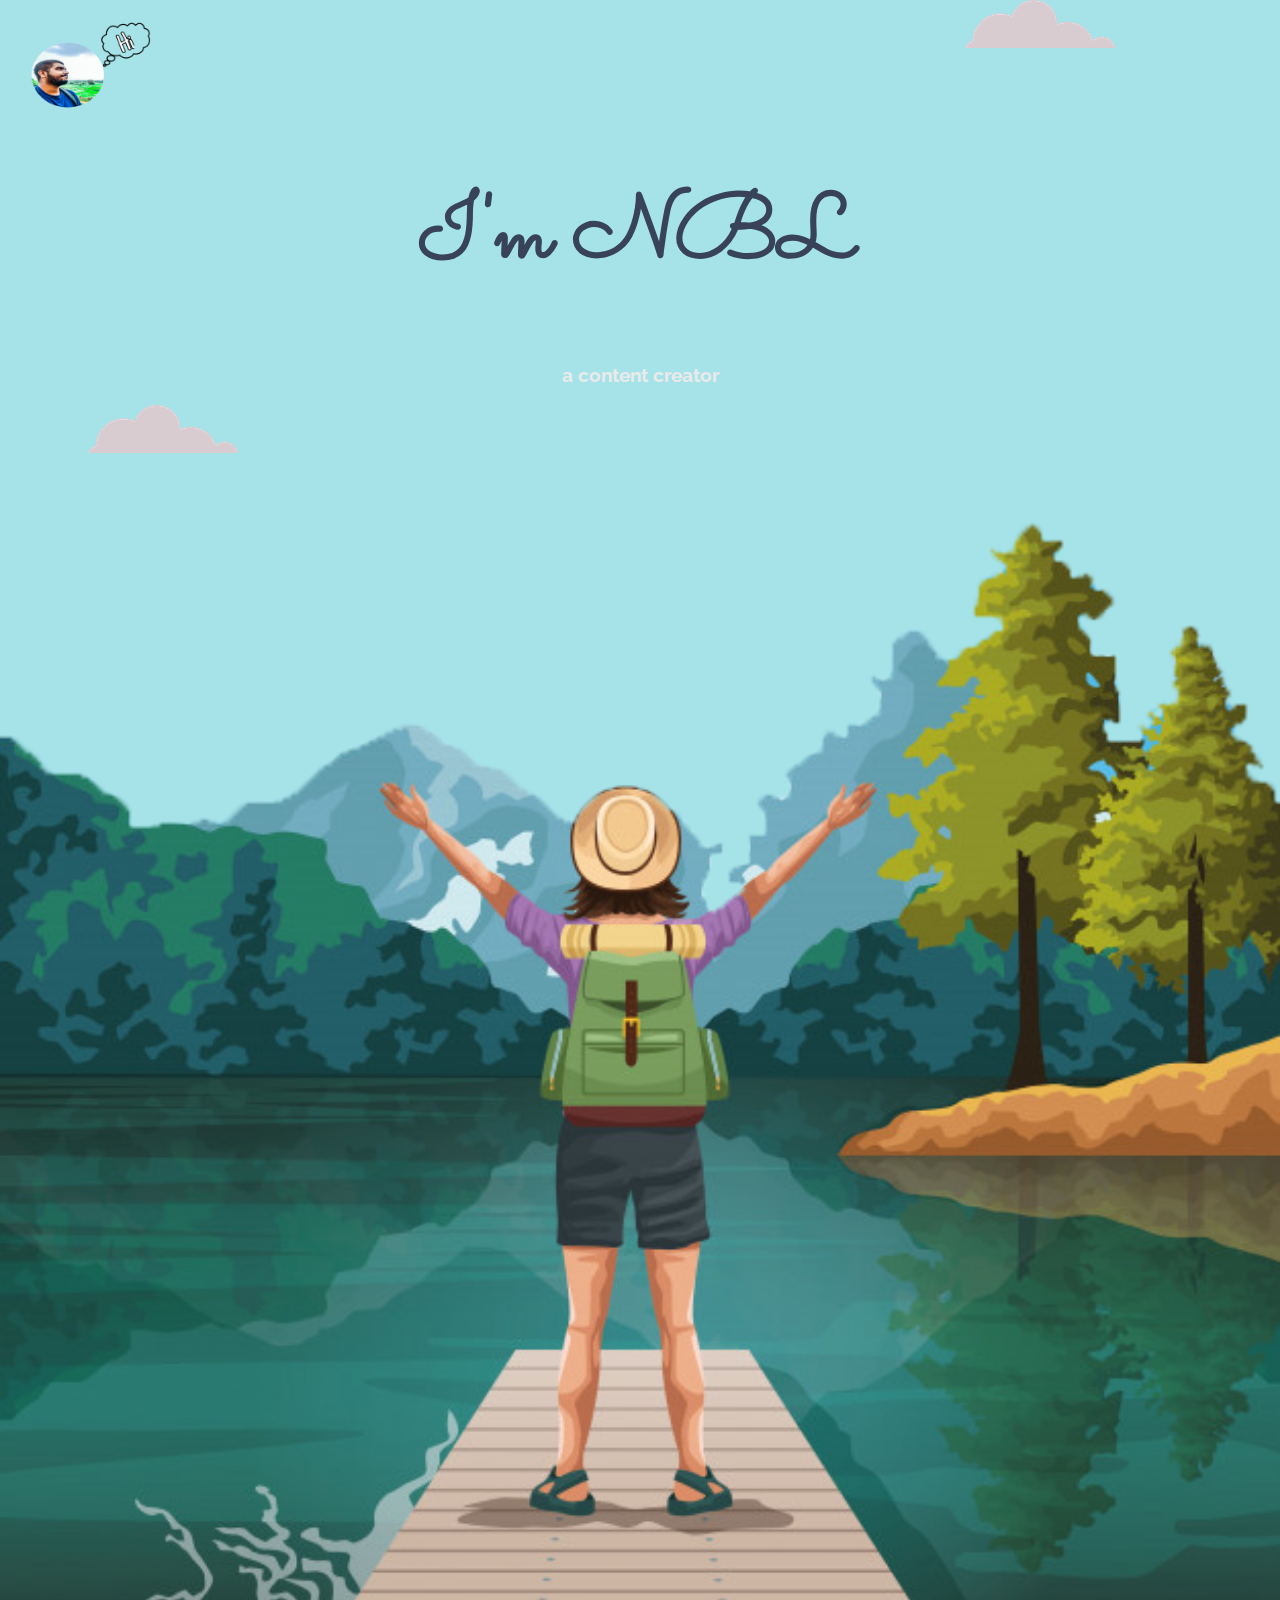
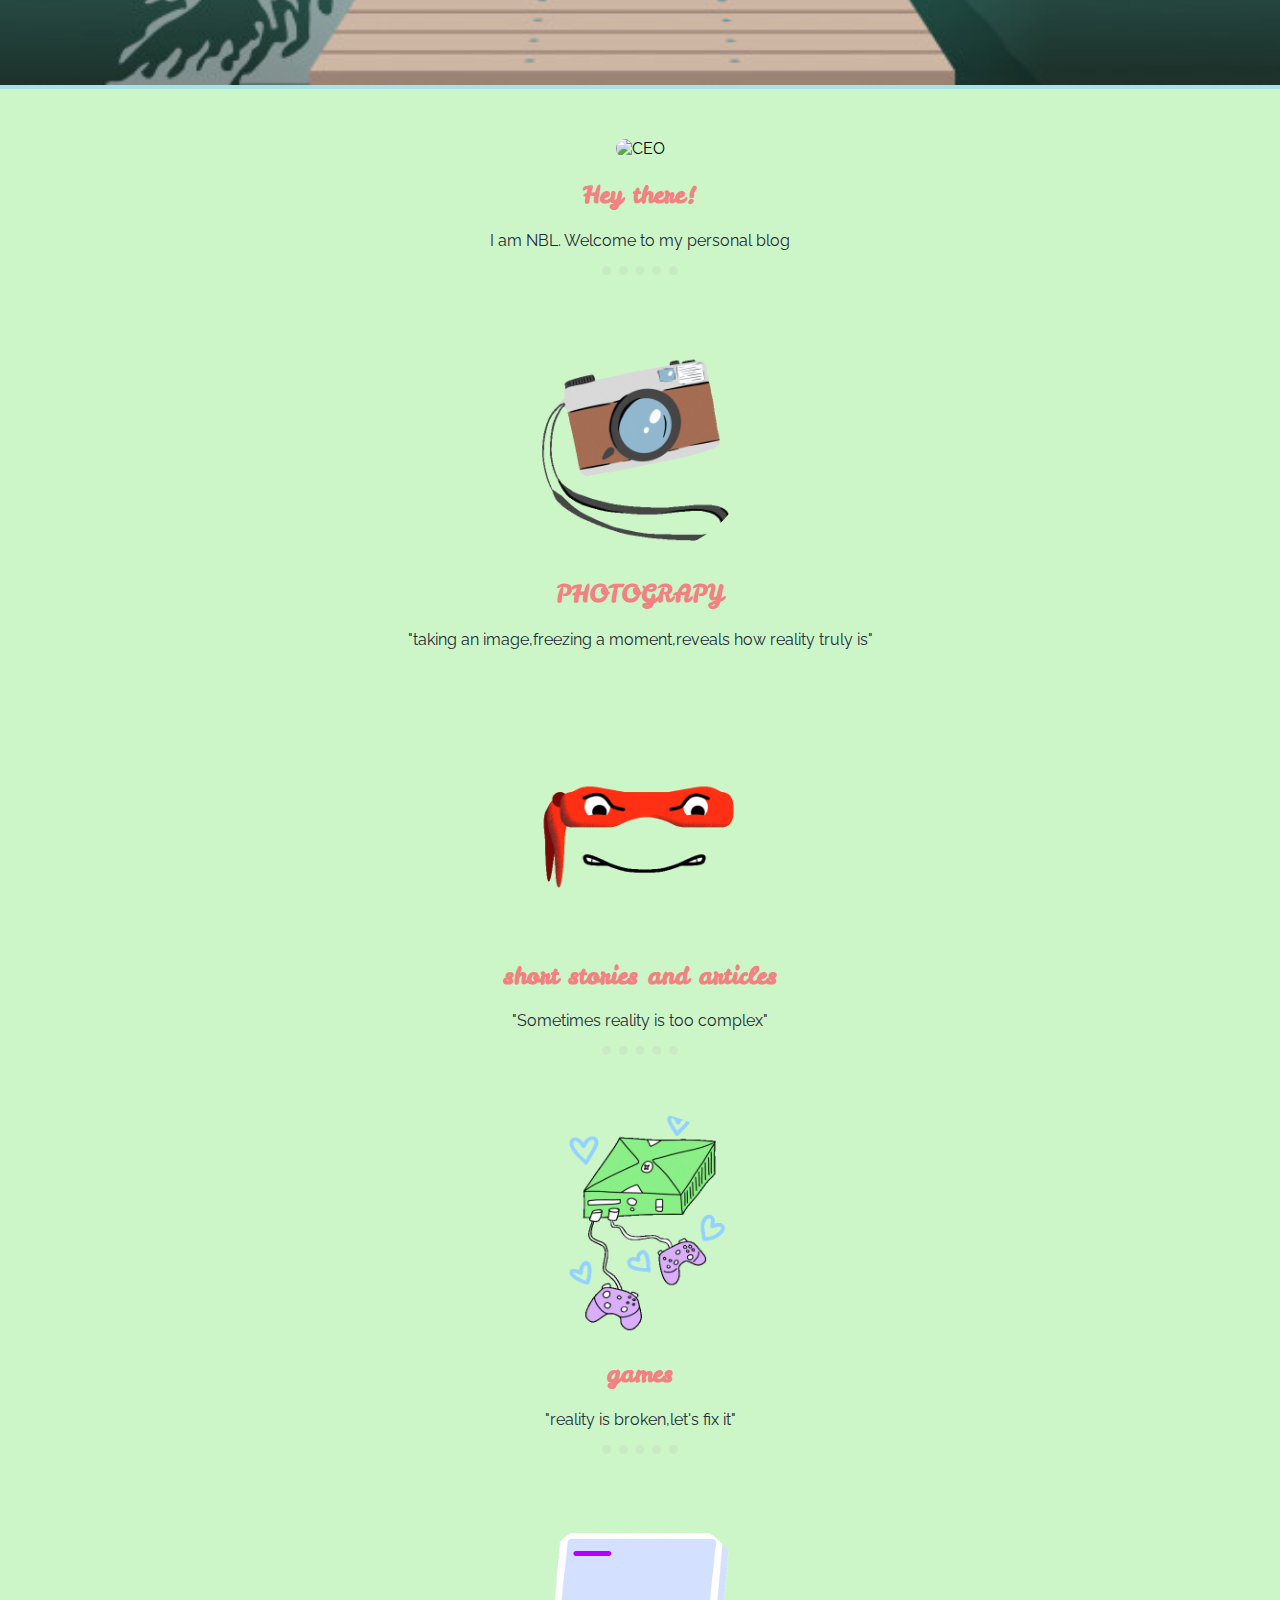
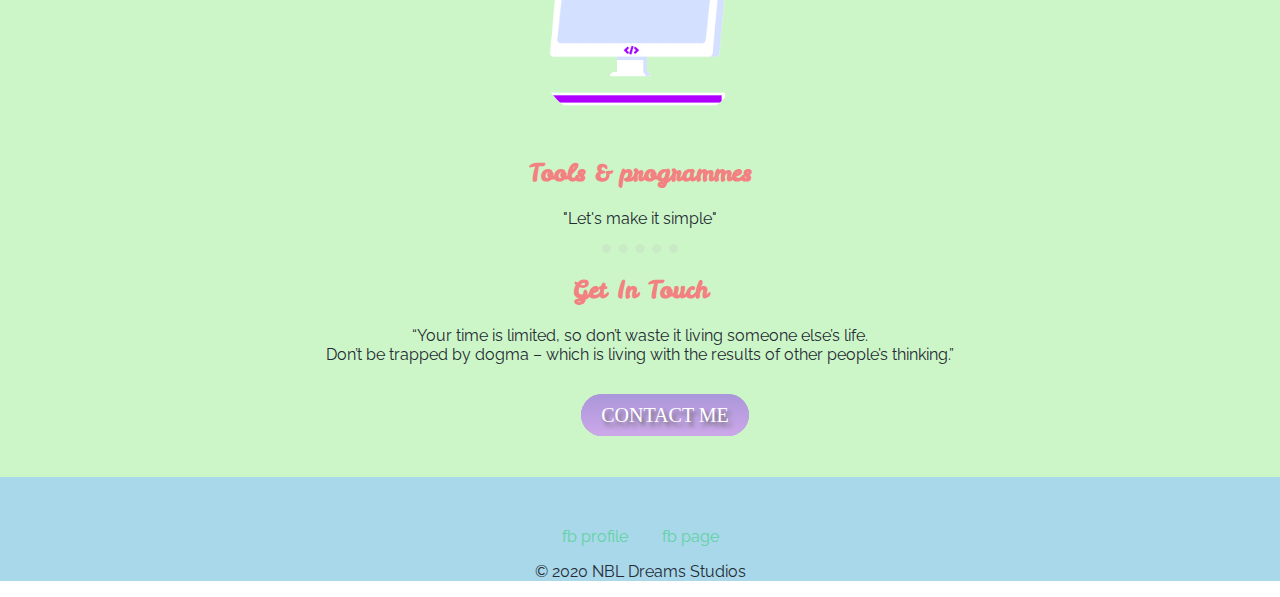
==== index.html @ 165e1848 "Add files via upload" ====
<!DOCTYPE html>
<html lang="en" dir="ltr">
  <head>
    <meta charset="utf-8">
    <title>Hi! I am NBL</title>
    <link rel="stylesheet" href="css/nblu.css">
    <link rel="icon" href="css/favicon.ico">
    <link rel="preconnect" href="https://fonts.gstatic.com">
<link href="https://fonts.googleapis.com/css2?family=Gloria+Hallelujah&display=swap" rel="stylesheet">
<link rel="preconnect" href="https://fonts.gstatic.com">
<link href="https://fonts.googleapis.com/css2?family=Gloria+Hallelujah&family=Leckerli+One&display=swap" rel="stylesheet">
<link rel="preconnect" href="https://fonts.gstatic.com">
<link href="https://fonts.googleapis.com/css2?family=Sacramento&display=swap" rel="stylesheet"
<link rel="preconnect" href="https://fonts.gstatic.com">
<link href="https://fonts.googleapis.com/css2?family=Raleway:wght@600&display=swap" rel="stylesheet">
  </head>
  <body>
    <div class="top_contanair">
<img src="images/NBL.png" alt="NBL" class="nbl">
    <img src="images/cloud.png" class="cloud1">
      <h1 class="bio">I'm NBL</h1>
      <h3 class="bio">a content creator</h3>
        <img src="images/cloud.png" class="cloud3">
      <img src="images/traveller.png" id="traveller">
    </div>
    <div class="middle-container">
      <div class="profile">

    <img class="mrkhan" src="images/mrkhan.png" alt="CEO">
        <h2>Hey there!</h2>
        <p>I am NBL. Welcome to my personal blog</p>
      </div>
      <hr>

        <div class="skill-row">
          <a href="hello.html"> <img class="camera" src="images/camera.gif" alt="photograpy"> </a>
          <h2>PHOTOGRAPY</h2>
          <p>"taking an image,freezing a moment,reveals how reality truly is"</p>
        </div>
        <div class="skill-row">
            <a href="hello.html"> <img class="stories" src="images/story.gif" alt="stories"> </a>
          <h2>short stories and articles</h2>
          <p>"Sometimes reality is too complex"</p>
        </div>
        <hr>
        <div class="">
          <a href="hello.html"> <img src="images/games.gif" alt="games" class="games"> </a>
          <h2>games</h2>
          <p>"reality is broken,let's fix it"</p>

        </div>
        <hr>
        <div class="">
            <a href="hello.html"> <img src="images/programes.gif" alt="tools" class="tools"> </a>
          <h2>Tools & programmes</h2>
          <p>"Let's make it simple"</p>
        </div>
      <hr>
      <div class="contact-me">
        <h2>Get In Touch</h2>
        <p> “Your time is limited, so don’t waste it living someone else’s life.
           <br>
           Don’t be trapped by dogma – which is living with the results of other people’s thinking.”</p>
           <div class="divbtn">
             <a class="btn" href="contact1.html">CONTACT ME</a>
           </div>

      </div>
    </div>
    <div class="bottom-container">
      <a class="footer-link" href="https://www.facebook.com/NBLkhan98">fb profile</a>
      <a class="footer-link" href="https://www.facebook.com/CoolFlamesCc/">fb page</a>
      <p class="copyright">© 2020 NBL Dreams Studios</p>
    </div>


  </body>
</html>
---- css/nblu.css ----
body {
  margin: 0;
  text-align: center;
  font-family: 'Raleway', sans-serif;
}

h1 {
  color: #384259;
  font-size: 5.625rem;
margin-top: 0;
  font-family:  'Sacramento', cursive,sans-serif;
}
h2 {
  color: #f38181;
  font-family:  'Leckerli One', cursive,sans-serif;
}
h3{
  color: #eaeaea;
  font-family: 'Raleway',cursive,sans-serif;
}
hr {
  border-color:#b8b9b12e;
  border-style: none;
border-top-style: dotted;
  border-width: 9px;
  width: 6%;
}
p{
  color: #252a34;
}
img:hover{
  background-color:#eaeaea;
}
a {
  color: #62d2a2;
  margin: 15px;
  text-decoration: none;
}
a:hover{
  color: #1fab89;
}
/* **************** ID ******************** */
#traveller{
  width: 100%;
}

/* ****************selectors ************* */
.top_contanair{
  background-color: #a6e3e9;
}
.middle-container{
background-color: #ccf6c8;
padding-bottom: 50px;
}
.bottom-container{
  background-color: #a8d8ea;
  padding-top: 50px;
}
.cloud1{
  position:relative;
  left: 400px;
  margin-bottom: 120px;
}
.cloud3{
  position: absolute;
  left: 5.5em;
}
.nbl {
  height: 150px;
  width: 150px;
  left: 20px;
  position: fixed;
}
.mrkhan{
height: 220px;
width: 230px;
margin-top: 50px;
border-style:hidden;
border-radius:240px;

}
.games{
  height: 220px;
  width: 230px;
  margin-top: 50px;
  border-style:hidden;
  border-radius:240px;
}
.tools {
  height: 220px;
  width: 230px;
  margin-top: 50px;
  border-style:hidden;
  border-radius:240px;
}
.stories{
  height: 220px;
  width: 230px;
  margin-top: 50px;
  border-style:hidden;
  border-radius:240px;
}
.camera{
  height: 220px;
  width: 230px;
  margin-top: 50px;
  border-style:hidden;
  border-radius:240px;
}

.divbtn{
  margin-top: 40px;
}
.newdiv{
background-color:#ccf6c8;
padding-bottom: 200px;
}
.btn {
  background: #aa96da;
  background-image: -webkit-linear-gradient(top, #aa96da, #cca8e9);
  background-image: -moz-linear-gradient(top, #aa96da, #cca8e9);
  background-image: -ms-linear-gradient(top, #aa96da, #cca8e9);
  background-image: -o-linear-gradient(top, #aa96da, #cca8e9);
  background-image: linear-gradient(to bottom, #aa96da, #cca8e9);
  -webkit-border-radius: 28;
  -moz-border-radius: 28;
  border-radius: 28px;
  text-shadow: 3px 4px 4px #666666;
  font-family: Georgia;
  color: #ffffff;
  font-size: 20px;
  padding: 10px 20px 10px 20px;
  margin: 50px auto auto 50px;
  text-decoration: none;
}

.btn:hover {
  background: #d59bf6;
  background-image: -webkit-linear-gradient(top, #d59bf6, #edb1f1);
  background-image: -moz-linear-gradient(top, #d59bf6, #edb1f1);
  background-image: -ms-linear-gradient(top, #d59bf6, #edb1f1);
  background-image: -o-linear-gradient(top, #d59bf6, #edb1f1);
  background-image: linear-gradient(to bottom, #d59bf6, #edb1f1);
  text-decoration: none;
}
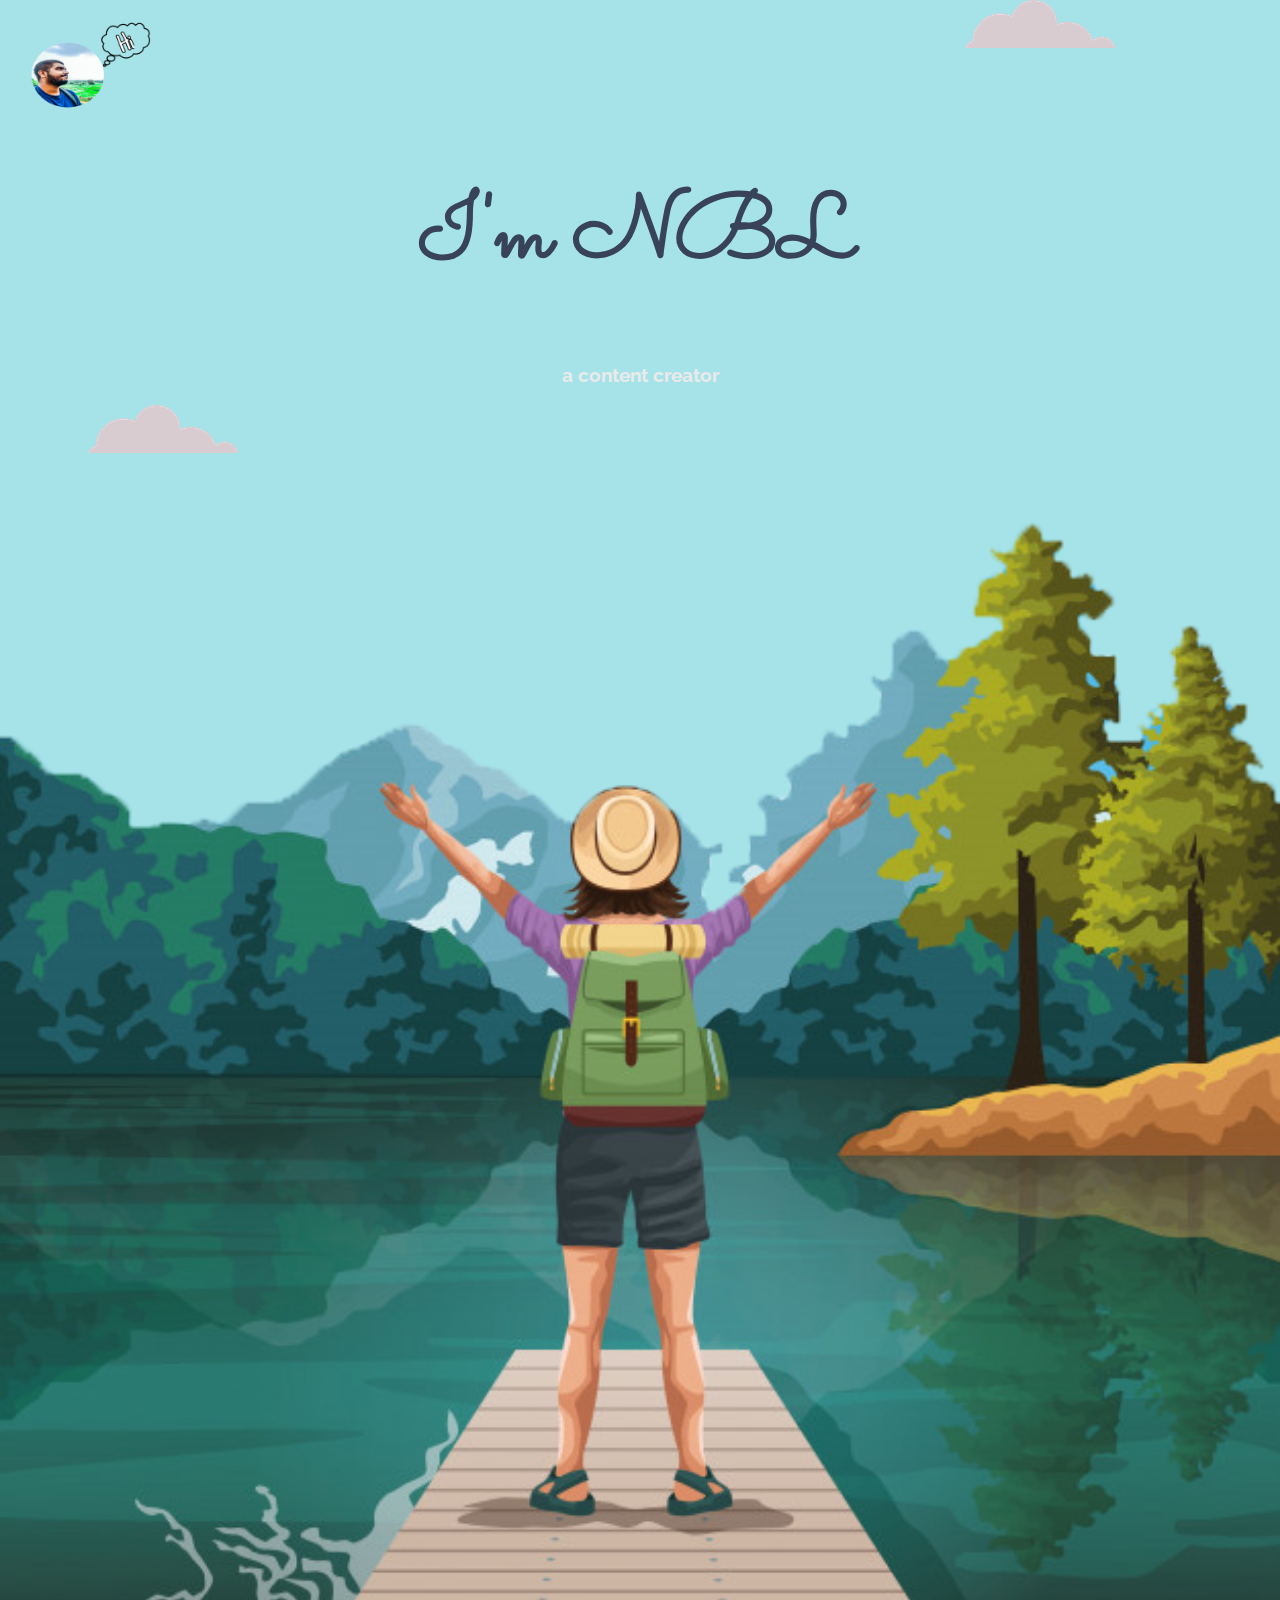
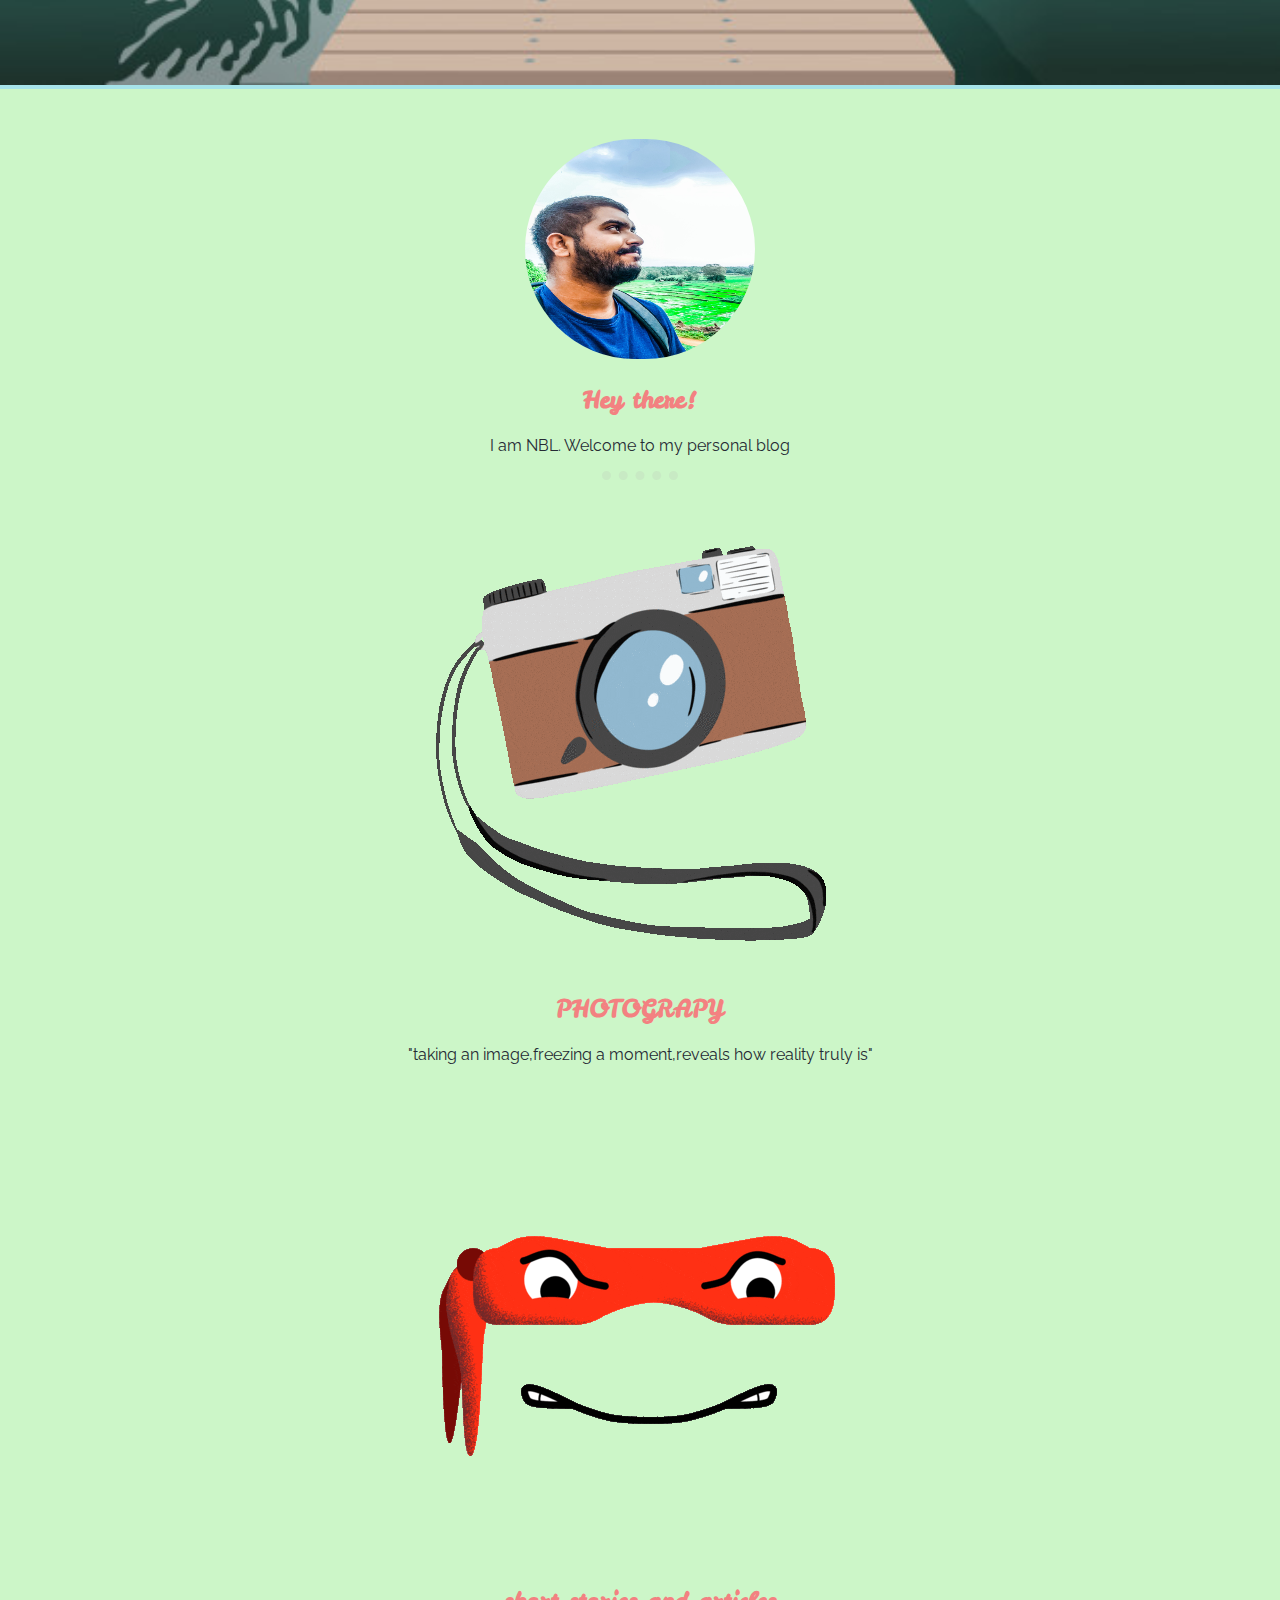
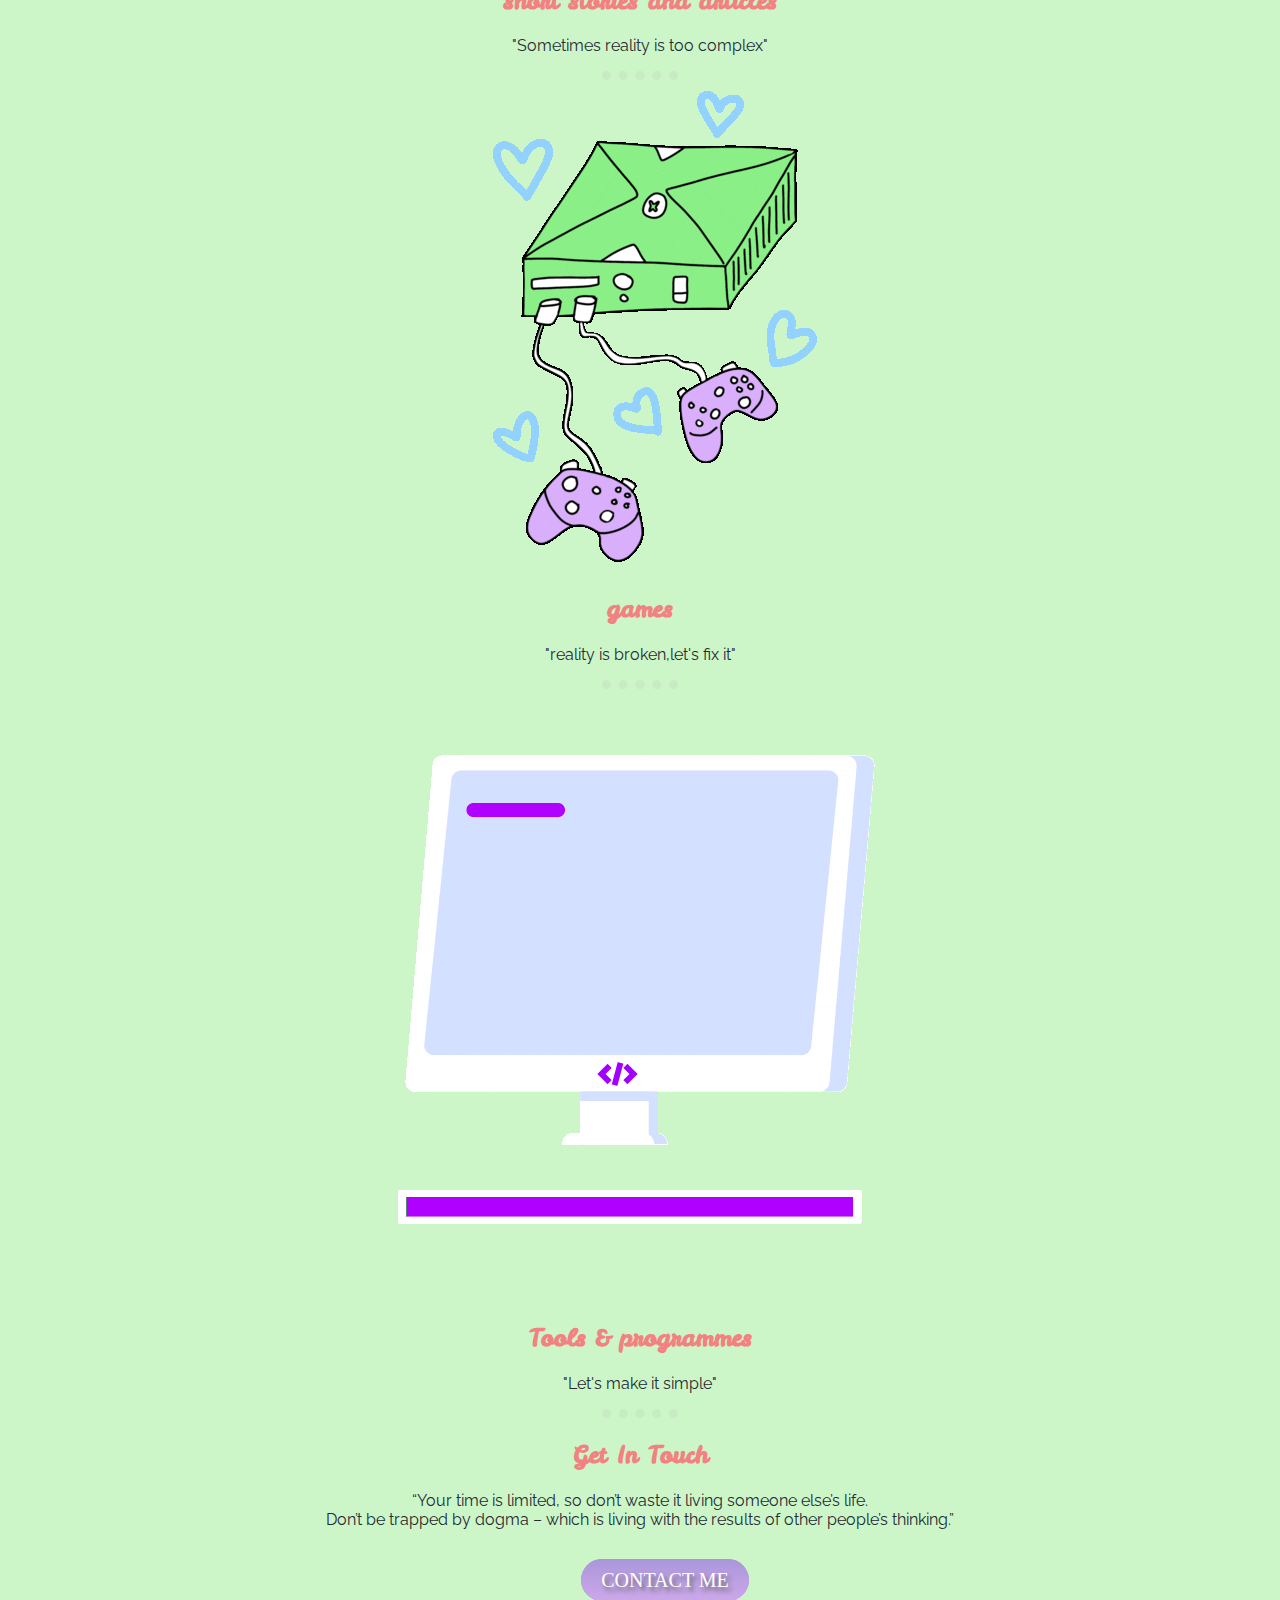
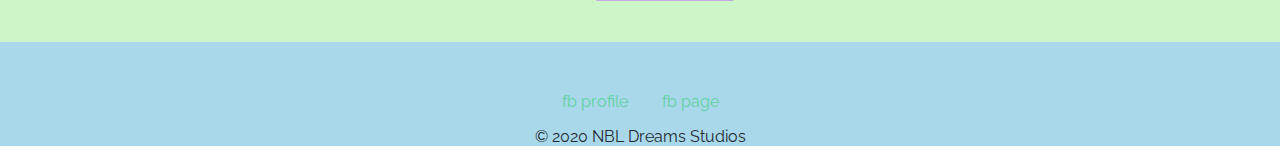
==== commit 0bb5bb1b: "Update index.html" ====
--- a/index.html
+++ b/index.html
@@ -26,32 +26,32 @@
     <div class="middle-container">
       <div class="profile">
 
-    <img class="mrkhan" src="images/mrkhan.png" alt="CEO">
+    <img class="mrkhan" src="images/mrkhan.png" alt="NBL">
         <h2>Hey there!</h2>
         <p>I am NBL. Welcome to my personal blog</p>
       </div>
       <hr>
 
         <div class="skill-row">
-          <a href="hello.html"> <img class="camera" src="images/camera.gif" alt="photograpy"> </a>
+          <a href="hello.html"> <img class="hela" src="images/camera.gif" alt="photography"> </a>
           <h2>PHOTOGRAPY</h2>
           <p>"taking an image,freezing a moment,reveals how reality truly is"</p>
         </div>
         <div class="skill-row">
-            <a href="hello.html"> <img class="stories" src="images/story.gif" alt="stories"> </a>
+            <a href="hello.html"> <img class="hela" src="images/story.gif" alt="stories"> </a>
           <h2>short stories and articles</h2>
           <p>"Sometimes reality is too complex"</p>
         </div>
         <hr>
         <div class="">
-          <a href="hello.html"> <img src="images/games.gif" alt="games" class="games"> </a>
+          <a href="hello.html"> <img src="images/games.gif" alt="games" class="hela"> </a>
           <h2>games</h2>
           <p>"reality is broken,let's fix it"</p>
 
         </div>
         <hr>
         <div class="">
-            <a href="hello.html"> <img src="images/programes.gif" alt="tools" class="tools"> </a>
+            <a href="hello.html"> <img src="images/programes.gif" alt="tools" class="hela"> </a>
           <h2>Tools & programmes</h2>
           <p>"Let's make it simple"</p>
         </div>
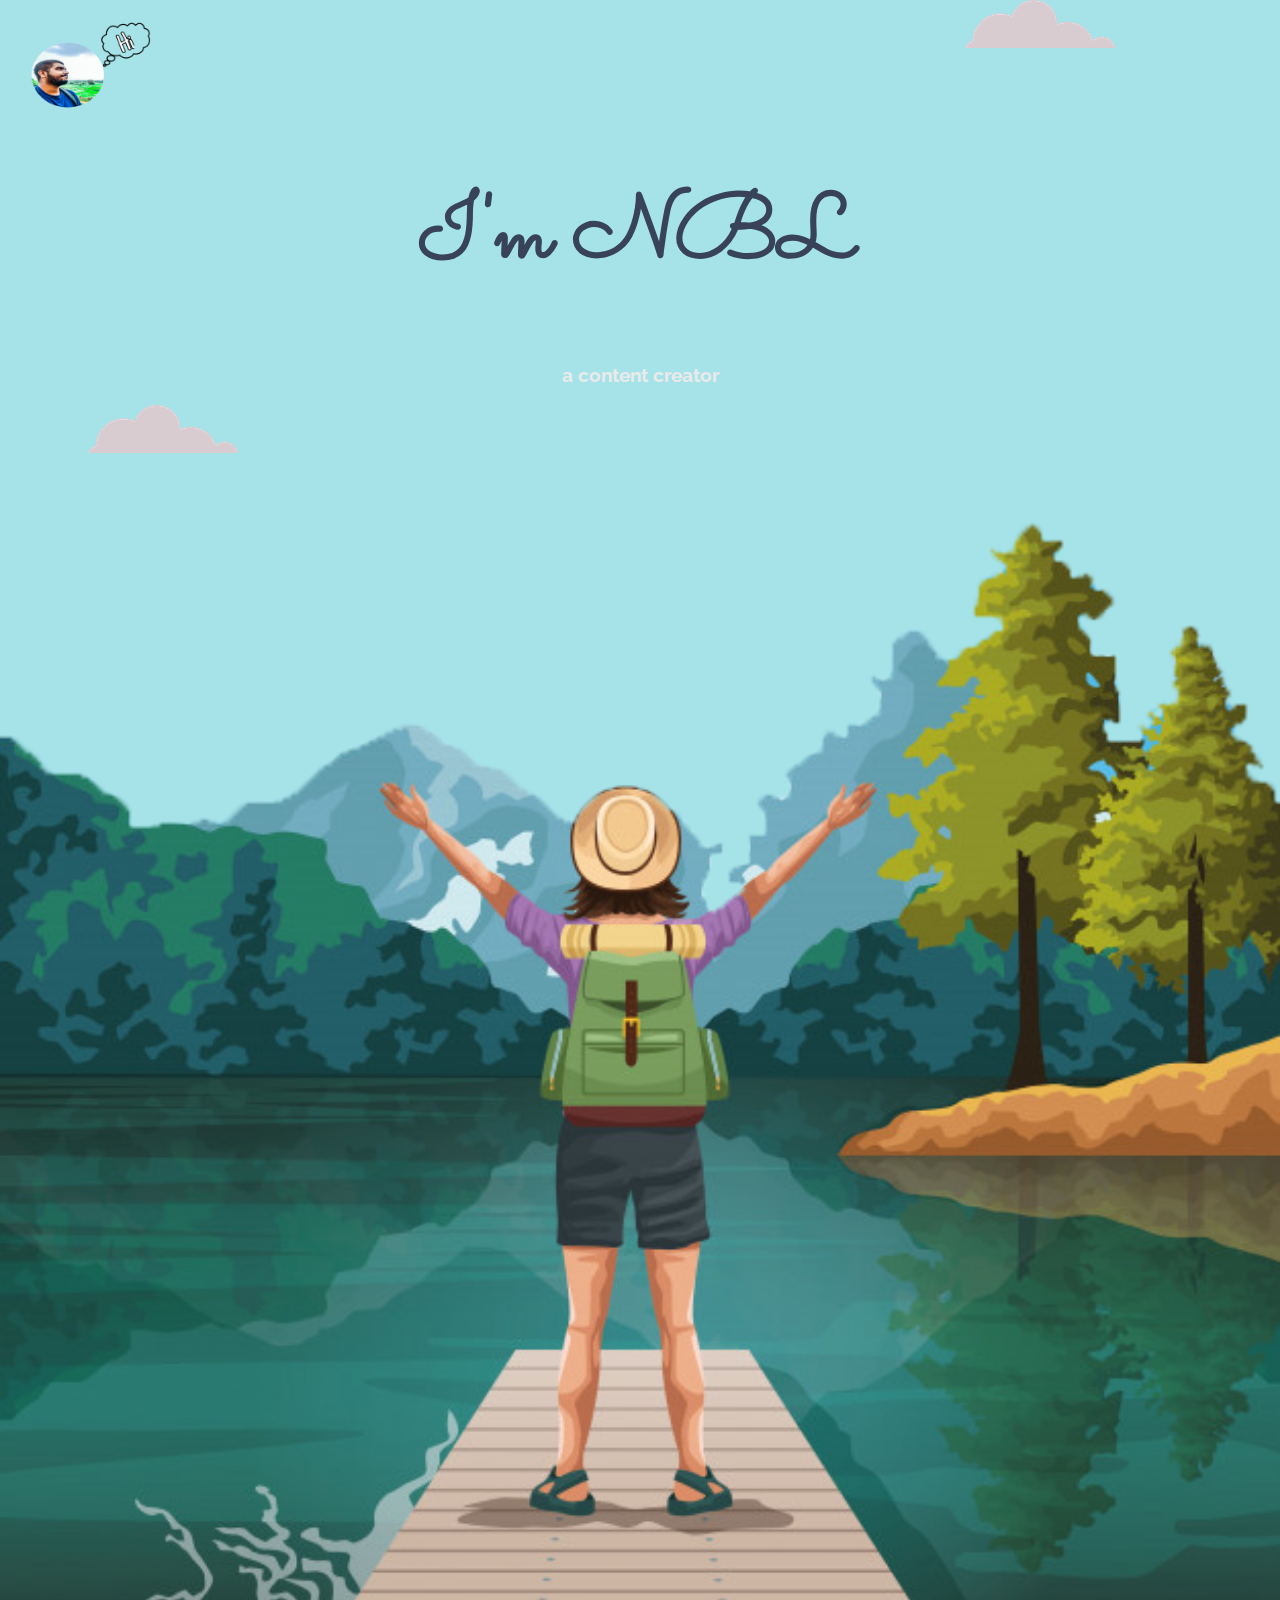
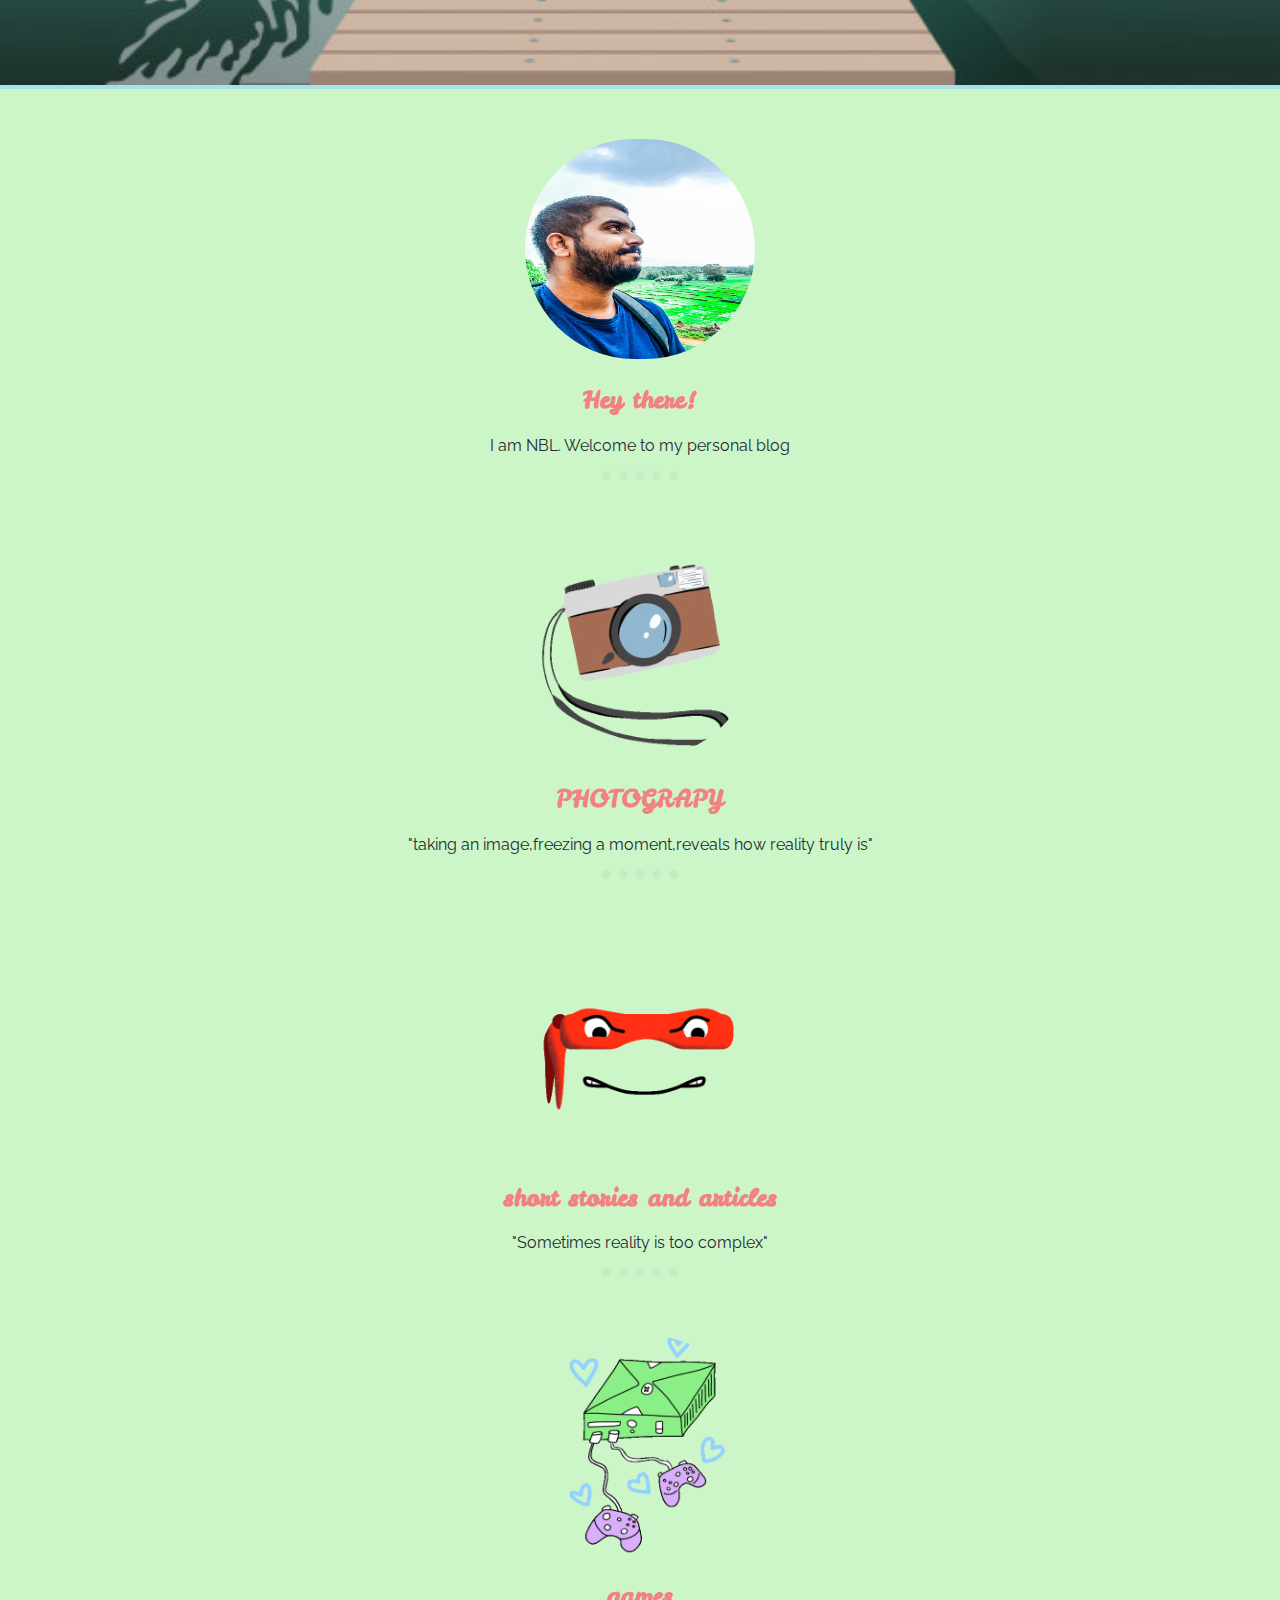
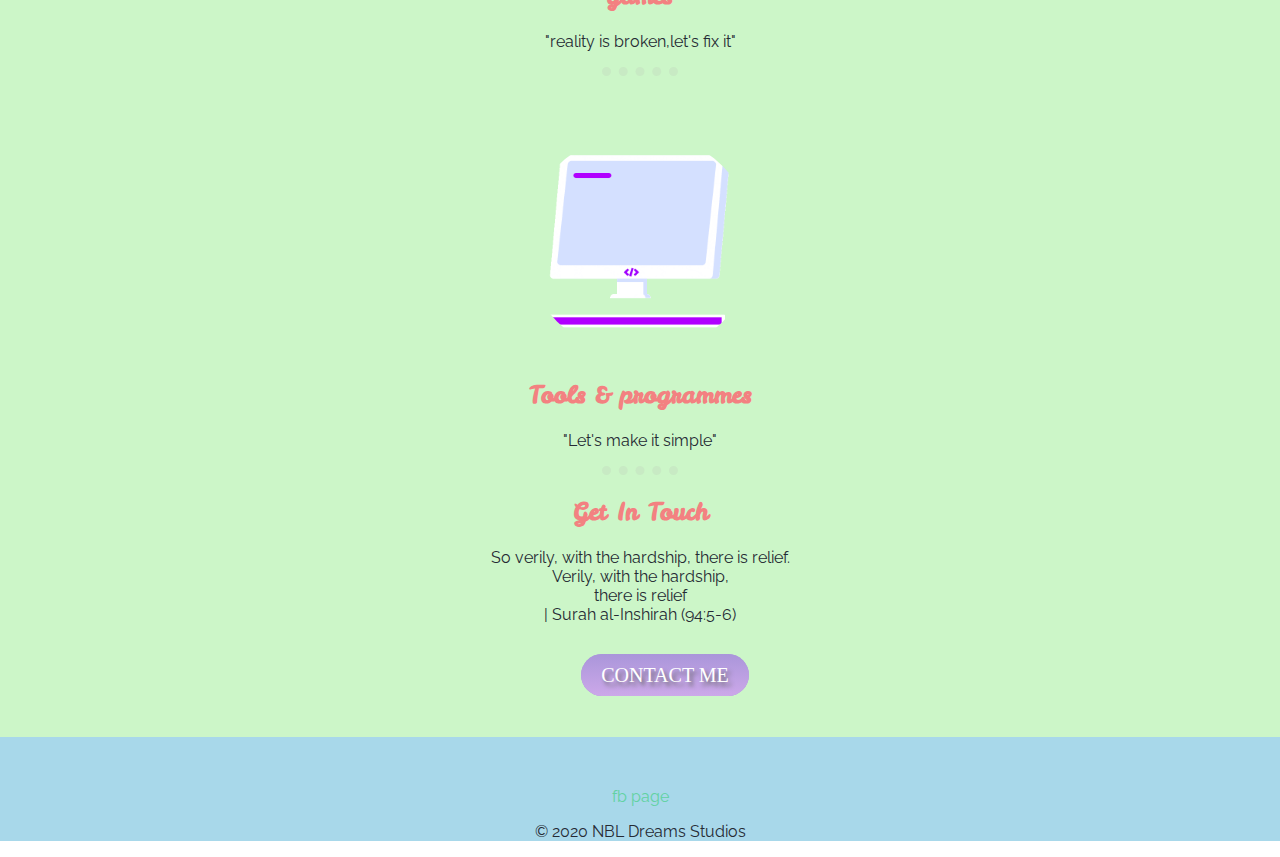
==== commit 673c03c9: "Update index.html" ====
--- a/index.html
+++ b/index.html
@@ -37,6 +37,7 @@
           <h2>PHOTOGRAPY</h2>
           <p>"taking an image,freezing a moment,reveals how reality truly is"</p>
         </div>
+        <hr>
         <div class="skill-row">
             <a href="hello.html"> <img class="hela" src="images/story.gif" alt="stories"> </a>
           <h2>short stories and articles</h2>
@@ -58,9 +59,9 @@
       <hr>
       <div class="contact-me">
         <h2>Get In Touch</h2>
-        <p> “Your time is limited, so don’t waste it living someone else’s life.
-           <br>
-           Don’t be trapped by dogma – which is living with the results of other people’s thinking.”</p>
+        <p> So verily, with the hardship, there is relief.<br>
+          Verily, with the hardship,<br> there is relief <br>
+          | Surah al-Inshirah (94:5-6)</p>
            <div class="divbtn">
              <a class="btn" href="contact1.html">CONTACT ME</a>
            </div>
@@ -68,7 +69,7 @@
       </div>
     </div>
     <div class="bottom-container">
-      <a class="footer-link" href="https://www.facebook.com/NBLkhan98">fb profile</a>
+      <a class="footer-link" href=" https://youtube.com/channel/UCP35N2aDJUJBC6vGNWbXEDA > YouTube</a>
       <a class="footer-link" href="https://www.facebook.com/CoolFlamesCc/">fb page</a>
       <p class="copyright">© 2020 NBL Dreams Studios</p>
     </div>
--- a/css/nblu.css
+++ b/css/nblu.css
@@ -28,9 +28,7 @@
 p{
   color: #252a34;
 }
-img:hover{
-  background-color:#eaeaea;
-}
+
 a {
   color: #62d2a2;
   margin: 15px;
@@ -71,6 +69,10 @@
   left: 20px;
   position: fixed;
 }
+.hela:hover {
+  background-color:#eaeaea;
+   }
+
 .mrkhan{
 height: 220px;
 width: 230px;
@@ -79,28 +81,7 @@
 border-radius:240px;
 
 }
-.games{
-  height: 220px;
-  width: 230px;
-  margin-top: 50px;
-  border-style:hidden;
-  border-radius:240px;
-}
-.tools {
-  height: 220px;
-  width: 230px;
-  margin-top: 50px;
-  border-style:hidden;
-  border-radius:240px;
-}
-.stories{
-  height: 220px;
-  width: 230px;
-  margin-top: 50px;
-  border-style:hidden;
-  border-radius:240px;
-}
-.camera{
+.hela{
   height: 220px;
   width: 230px;
   margin-top: 50px;
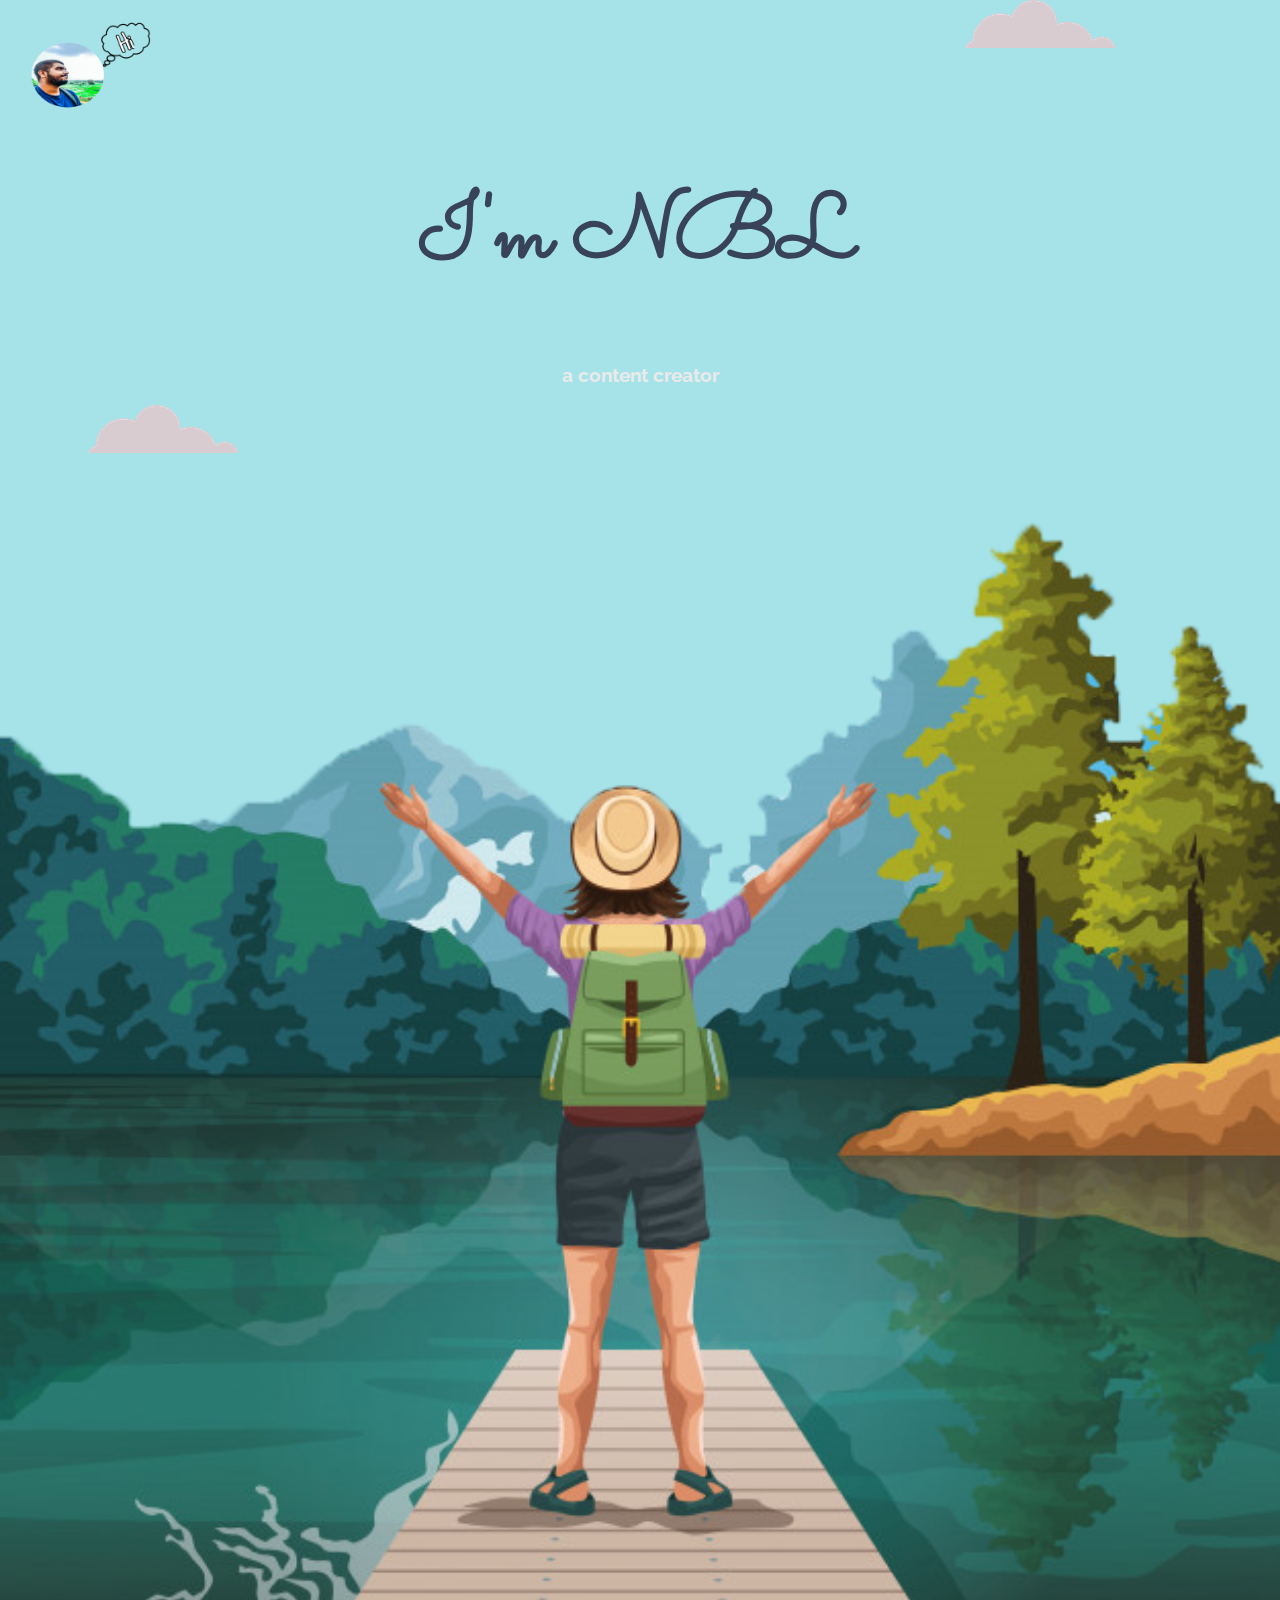
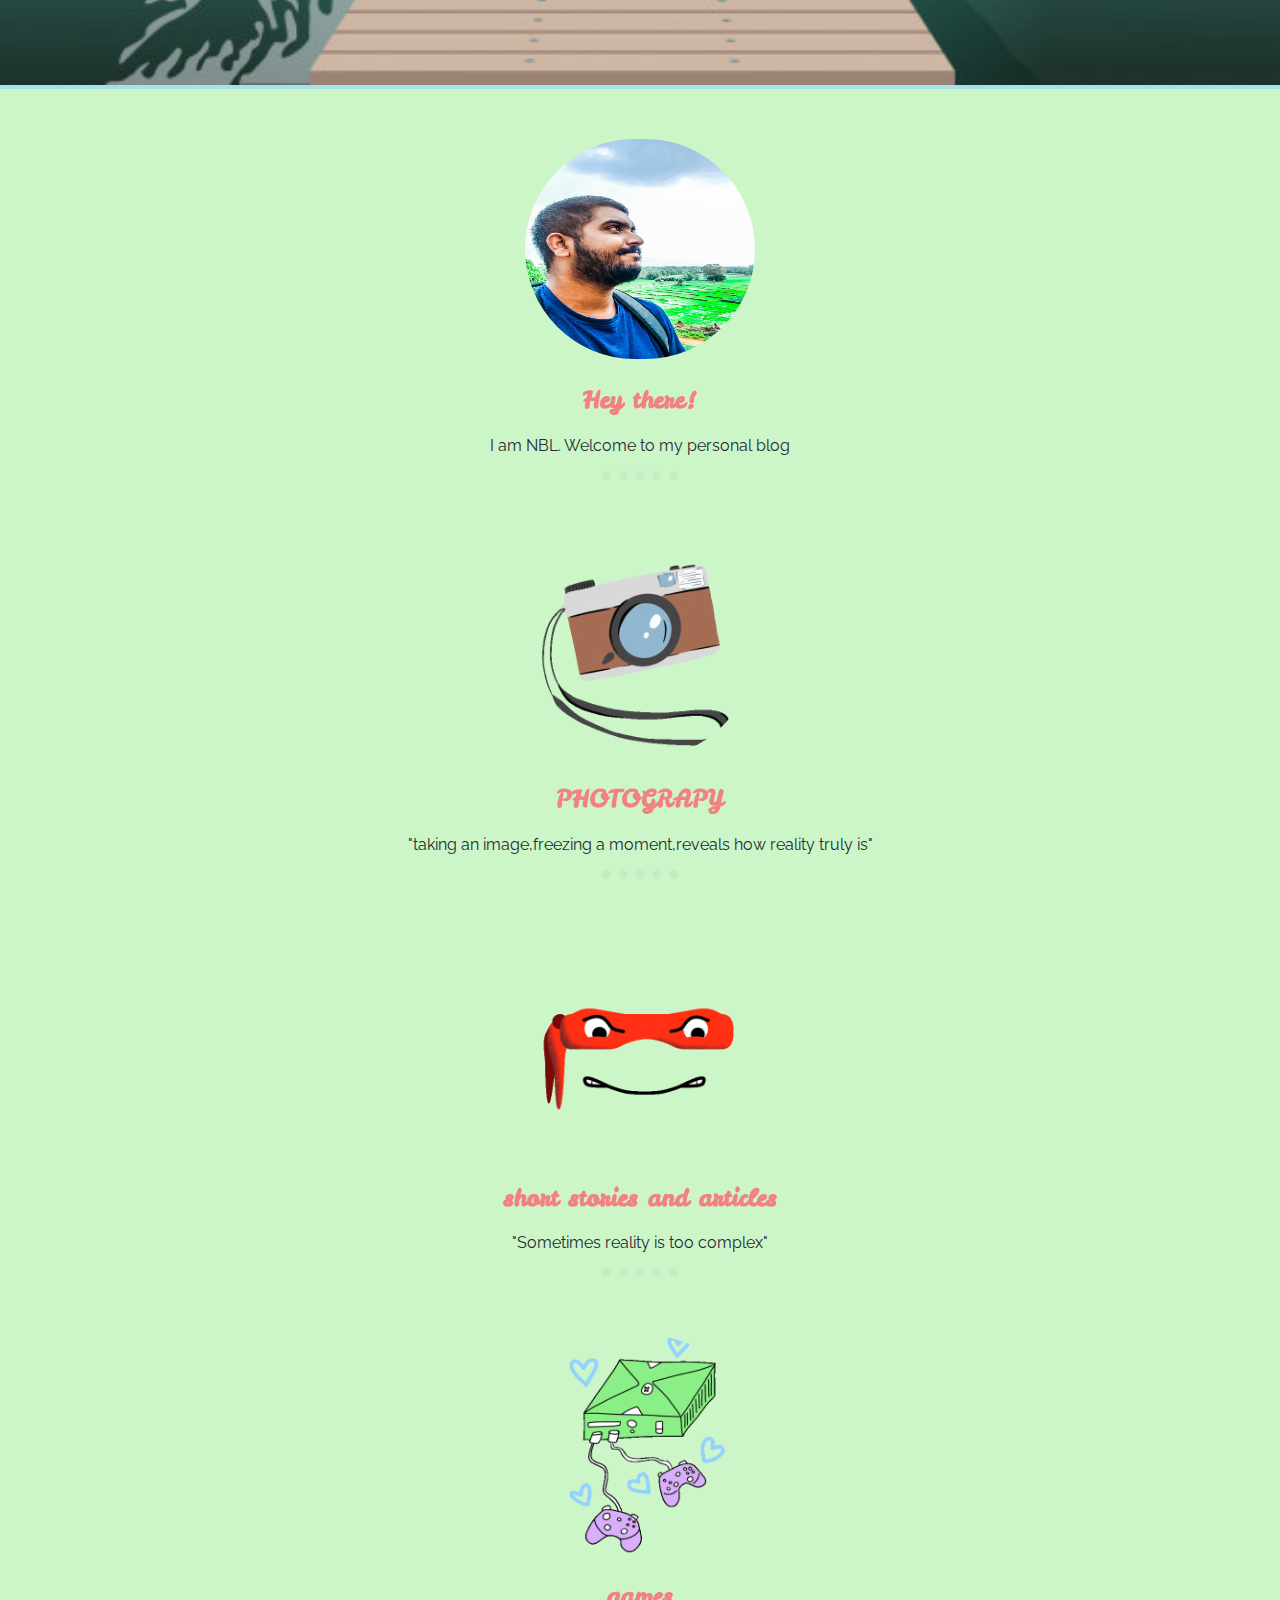
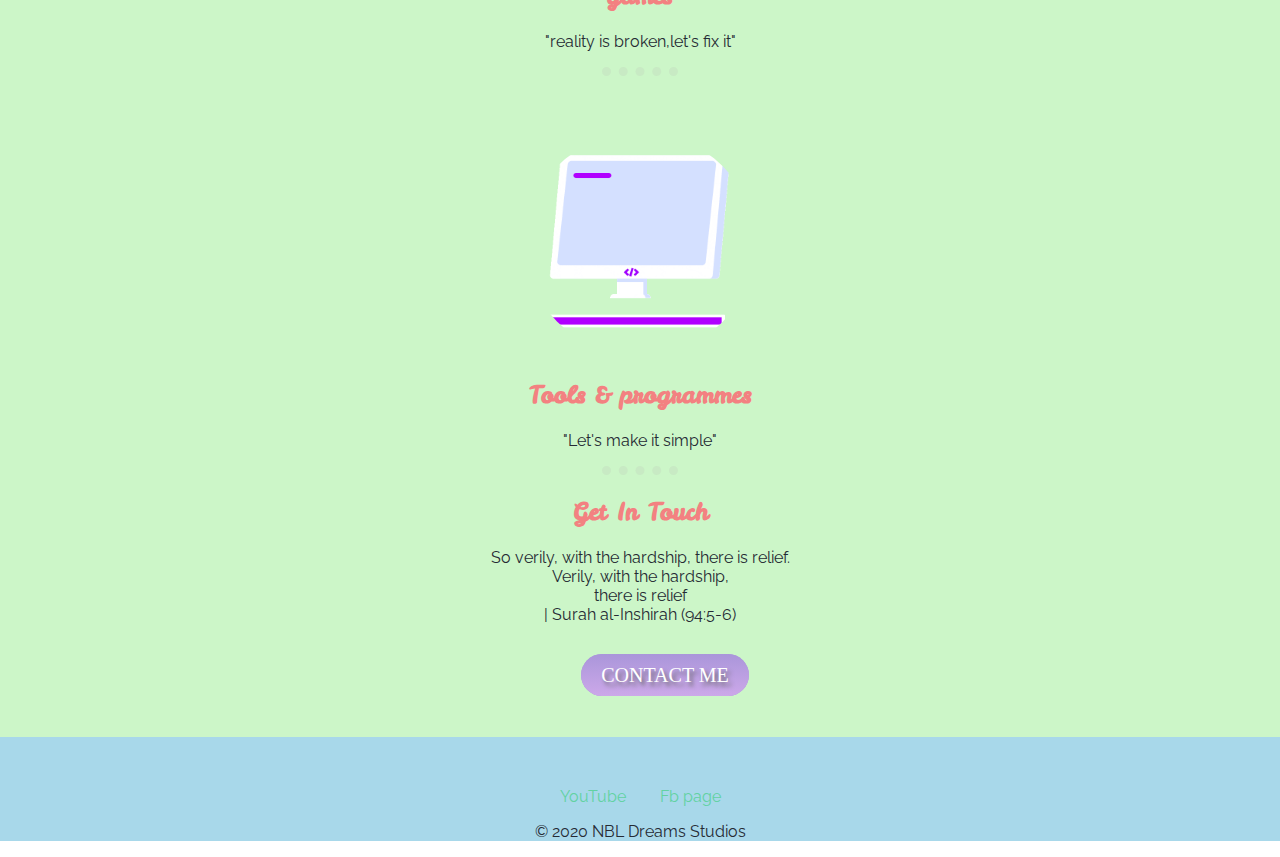
==== commit 52158e81: "Update index.html" ====
--- a/index.html
+++ b/index.html
@@ -69,8 +69,8 @@
       </div>
     </div>
     <div class="bottom-container">
-      <a class="footer-link" href=" https://youtube.com/channel/UCP35N2aDJUJBC6vGNWbXEDA > YouTube</a>
-      <a class="footer-link" href="https://www.facebook.com/CoolFlamesCc/">fb page</a>
+      <a class="footer-link" href=" https://www.youtube.com/channel/UCP35N2aDJUJBC6vGNWbXEDA ">YouTube</a>
+      <a class="footer-link" href="https://www.facebook.com/CoolFlamesCc/">Fb page</a>
       <p class="copyright">© 2020 NBL Dreams Studios</p>
     </div>
 
